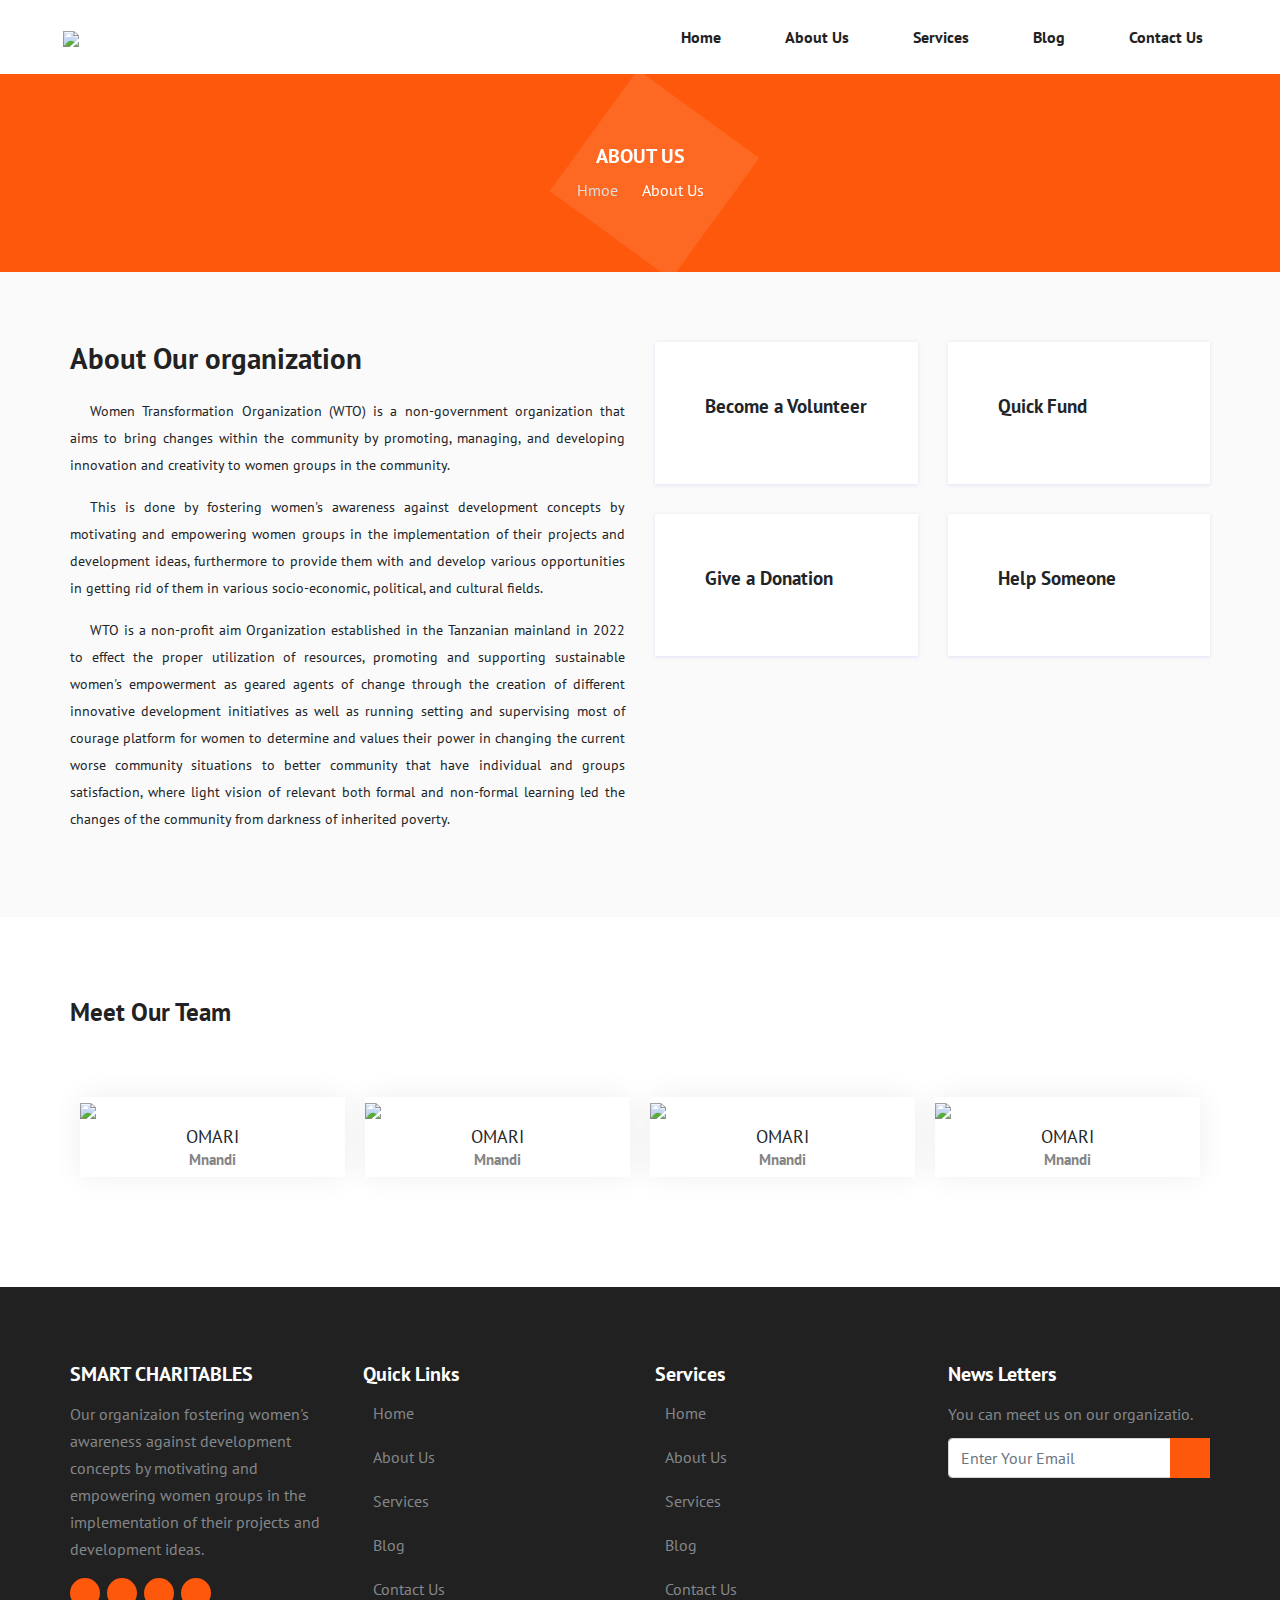
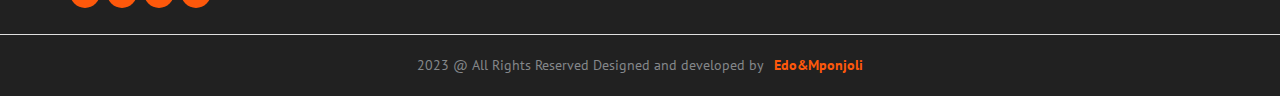
==== about-us.html @ d6fb1fa8 "foupdatesoter" ====
<!doctype html>
<html lang="en">

<head>
    <meta charset="utf-8">
    <meta name="viewport" content="width=device-width, initial-scale=1, shrink-to-fit=no">
    <title>Charity</title>
    <link rel="stylesheet" href="assets/css/bootstrap.min.css">
    <link rel="stylesheet" href="assets/css/all.min.css">
    <link rel="stylesheet" href="assets/css/style.css" />
</head>

<body>
  <!-- ======================header started====================== -->
  <header>
    <div class="my-nav">
      <div class="container">
        <div class="row">
          <div class="nav-items">
            <div class="logo">
              <img src="assets/images/logo.png">
            </div>
            <div class="menu-toggle">
              <div class="menu-hamburger"></div>
            </div>
            <div class="menu-items">
              <div class="menu">
                <ul>
                  <li><a href="index.html">Home</a></li>
                  <li><a href="about-us.html">About Us</a></li>
                  <li><a href="services.html">Services</a></li>
                  <li><a href="blog.html">Blog</a></li>
                  <li><a href="contact-us.html">Contact Us</a></li>
                </ul>
              </div>
            </div>
          </div>
        </div>
      </div>
    </div>
  </header>

  <!-- ======================Main started====================== -->

  <main>
      <!-- ============abt-01 Section  Start============ -->

      <section class="abt-01">
          <div class="container">
              <div class="row">
                  <div class="col-12">
                      <div class="heading-wrapper">
                          <h3>About Us</h3>
                          <ol>
                              <li>Hmoe<i class="far fa-angle-double-right"></i></li>
                              <li>About Us</li>
                          </ol>
                      </div>
                  </div>
              </div>
          </div>
      </section>

      <section class="about-001">
        <div class="container">
            <div class="row">
                <div class="text-part col-md-6">
                    <h2>About Our organization</h2>
                    <p>Women Transformation Organization (WTO) is a non-government organization that aims to bring changes within the
                    community by promoting, managing, and developing innovation and creativity to women groups in the community.  </p>
                    
                    <p> This is done by fostering women's awareness against development concepts by motivating and empowering women 
                      groups in the implementation of their projects and development ideas, furthermore to provide them with and develop 
                      various opportunities in getting rid of them in various socio-economic, political, and cultural fields. </p>

                    <p>WTO  is a non-profit aim Organization established in the Tanzanian mainland in 2022 to effect the proper utilization
                       of resources, promoting and supporting sustainable women's empowerment as geared agents of change through the creation 
                       of different innovative development initiatives as well as running setting and supervising most of courage platform for
                        women to determine and values their power in changing the current worse community situations to better community that 
                        have individual and groups satisfaction, where light vision of relevant both formal and non-formal learning led the 
                        changes of the community from darkness of inherited poverty.  </p>
                </div>
                <div class="image-part col-md-6">
                    <div class="about-quick-box row">
                        <div class="col-md-6">
                            <div class="about-qcard">
                                <i class="fas fa-user"></i>
                                <p>Become a Volunteer</p>
                            </div>
                        </div>
                        <div class="col-md-6">
                            <div class="about-qcard ">
                                <i class="fas fa-search-dollar red"></i>
                                <p>Quick Fund</p>
                            </div>
                        </div>
                        <div class="col-md-6">
                            <div class="about-qcard ">
                                <i class="fas fa-donate yell"></i>
                                <p>Give a Donation</p>
                            </div>
                        </div>
                        <div class="col-md-6">
                            <div class="about-qcard ">
                                <i class="fas fa-hands-helping blu"></i>
                                <p>Help Someone</p>
                            </div>
                        </div>
                    </div>
                </div>
            </div>
        </div>
      </section>

      <!-- ======================Bg-04 started====================== -->

      <section class="bg-04">
          <div class="container">
              <div class="row">
                  <div class="col-12">
                      <div class="heading">
                          <h2>Meet Our Team</h2>
                      </div>
                  </div>

                  <div class="main-team-card d-flex">
                      <div class="team-setup">
                          <div class="team-items">
                              <div class="team-user">
                                  <img src="assets/images/team/1.jpg">
                              </div>
                              <div class="team-user-social">
                                  <ol>
                                      <li><i class="fab fa-facebook-f"></i></li>
                                      <li><i class="fab fa-twitter"></i></li>
                                      <li><i class="fab fa-google"></i></li>
                                      <li><i class="fab fa-skype"></i></li>
                                  </ol>
                              </div>
                              <div class="team-name">
                                  <h2>OMARI</h2>
                                  <b>Mnandi</b>
                              </div>
                          </div>
                      </div>

                      <div class="team-setup">
                          <div class="team-items">
                              <div class="team-user">
                                  <img src="assets/images/team/2.jpg">
                              </div>
                              <div class="team-user-social">
                                  <ol>
                                      <li><i class="fab fa-facebook-f"></i></li>
                                      <li><i class="fab fa-twitter"></i></li>
                                      <li><i class="fab fa-google"></i></li>
                                      <li><i class="fab fa-skype"></i></li>
                                  </ol>
                              </div>
                              <div class="team-name">
                                  <h2>OMARI</h2>
                                  <b>Mnandi</b>
                              </div>
                          </div>
                      </div>

                      <div class="team-setup">
                          <div class="team-items">
                              <div class="team-user">
                                  <img src="assets/images/team/3.jpg">
                              </div>
                              <div class="team-user-social">
                                  <ol>
                                      <li><i class="fab fa-facebook-f"></i></li>
                                      <li><i class="fab fa-twitter"></i></li>
                                      <li><i class="fab fa-google"></i></li>
                                      <li><i class="fab fa-skype"></i></li>
                                  </ol>
                              </div>
                              <div class="team-name">
                                  <h2>OMARI</h2>
                                  <b>Mnandi</b>
                              </div>
                          </div>
                      </div>

                      <div class="team-setup">
                          <div class="team-items">
                              <div class="team-user">
                                  <img src="assets/images/team/4.jpg">
                              </div>
                              <div class="team-user-social">
                                  <ol>
                                      <li><i class="fab fa-facebook-f"></i></li>
                                      <li><i class="fab fa-twitter"></i></li>
                                      <li><i class="fab fa-google"></i></li>
                                      <li><i class="fab fa-skype"></i></li>
                                  </ol>
                              </div>
                              <div class="team-name">
                                  <h2>OMARI</h2>
                                  <b>Mnandi</b>
                              </div>
                          </div>
                      </div>
                  </div>
              </div>
          </div>
      </section>

  </main>

  <!-- =====================>>>>>Footer Started>>>>>======================== -->

  <footer>
    <div class="container">
      <div class="row">
        <div class="col-lg-3 col-md-3 col-sm-6 col-6">
          <div class="footer-content">
            <h2>SMART CHARITABLES</h2>
            <p>Our organizaion fostering women's awareness against development concepts by motivating and empowering women 
              groups in the implementation of their projects and development ideas.</p>
            <ul>
              <li><i class="fab fa-facebook-f"></i></li>
              <li><i class="fab fa-twitter"></i></li>
              <li><i class="fab fa-google"></i></li>
              <li><i class="fab fa-skype"></i></li>
            </ul>
          </div>
        </div>
        <div class="col-lg-3 col-md-3 col-sm-6 col-6">
          <div class="footer-content">
            <h2>Quick Links</h2>
            <ol>
              <li><a href="index.html"><i class="fal fa-angle-double-right"></i>Home</a></li>
              <li><a href="about-us.html"><i class="fal fa-angle-double-right"></i>About Us</a></li>
              <li><a href="services.html"><i class="fal fa-angle-double-right"></i>Services</a></li>
              <li><a href="blog.html"><i class="fal fa-angle-double-right"></i>Blog</a></li>
              <li><a href="contact-us.html"><i class="fal fa-angle-double-right"></i>Contact Us</a></li>
            </ol>
          </div>
        </div>
        <div class="col-lg-3 col-md-3 col-sm-6 col-6">
          <div class="footer-content">
            <h2>Services</h2>
            <ol>
              <li><a href="#"><i class="fal fa-angle-double-right"></i>Home</a></li>
              <li><a href="#"><i class="fal fa-angle-double-right"></i>About Us</a></li>
              <li><a href="#"><i class="fal fa-angle-double-right"></i>Services</a></li>
              <li><a href="#"><i class="fal fa-angle-double-right"></i>Blog</a></li>
              <li><a href="#"><i class="fal fa-angle-double-right"></i>Contact Us</a></li>
            </ol>
          </div>
        </div>
        <div class="col-lg-3 col-md-3 col-sm-6 col-6">
          <div class="footer-content">
            <h2>News Letters</h2>
            <p>You can meet us on our organizatio.</p>
            <div class="form-group">
              <input class="form-control" role="" name="email" type="email" placeholder="Enter Your Email">
              <i class="fal fa-paper-plane"></i>
            </div>
          </div>
        </div>
      </div>
    </div>
    <div class="copy-right">
      <div class="container">
        <div class="copy-right-card">
         <p>2023 @ All Rights Reserved Designed and developed by<a
             href="">Edo&Mponjoli</a></p>
        </div>
      </div>
    </div>
  </footer>
</body>


<script src="assets/js/jquery-3.2.1.min.js"></script>
<script src="assets/js/popper.min.js"></script>
<script src="assets/js/bootstrap.min.js"></script>
<script src="assets/js/script.js"></script>
</html>
---- assets/css/style.css ----
@import url(https://fonts.googleapis.com/css2?family=PT+Sans:wght@400;700&display=swap);
/* ================================ Basic CSS =============================== */
body {
  margin: 0px;
  padding: 0px;
  font-family: 'PT Sans',sans-serif; }

* {
  margin: 0px;
  padding: 0px;
  box-sizing: border-box; }

img {
  max-width: 100%; }

h1, h2, h3, h4, h5, h6 {
  margin: 0px; }

ul, ol {
  margin: 0px;
  padding: 0px; }

li {
  list-style: none; }

a {
  text-decoration: none; }

p {
  margin: 0px; }

a:hover {
  text-decoration: none; }

.container {
  max-width: 1170px; }
  @media screen and (max-width: 575px) {
    .container {
      padding: 0px 15px;
      max-width: 100%;
      width: 100%; } }

/* ================================ Header CSS =============================== */
header .my-nav {
  position: relative;
  width: 100%;
  left: 0;
  top: 0;
  z-index: 999;
  padding: 15px 0px;
  padding-left: 15px; }
header .sub-01 {
  position: relative;
  background: #fd580b; }
header .nav-items {
  display: flex;
  flex-wrap: wrap;
  flex: 1 1 100%;
  max-width: 100%;
  width: 100%;
  position: relative;
  align-items: center; }
  header .nav-items .menu-toggle {
    position: absolute;
    top: 1.5625rem;
    right: 0.9375rem;
    transition: ease-in-out 0.5s;
    display: flex;
    align-items: center;
    justify-content: center;
    visibility: hidden;
    opacity: 0; }
    @media screen and (max-width: 767.98px) {
      header .nav-items .menu-toggle {
        visibility: visible;
        opacity: 1; } }
    header .nav-items .menu-toggle .menu-hamburger {
      width: 1.875rem;
      height: 0.125rem;
      transition: ease-in-out 0.1s;
      box-shadow: 0 2px 5px rgba(255, 255, 255, 0.6);
      background: #fd580b;
      position: relative; }
      header .nav-items .menu-toggle .menu-hamburger.active {
        background: rgba(0, 0, 0, 0);
        box-shadow: none; }
        header .nav-items .menu-toggle .menu-hamburger.active::after {
          transform: rotate(45deg); }
        header .nav-items .menu-toggle .menu-hamburger.active::before {
          transform: rotate(135deg); }
      header .nav-items .menu-toggle .menu-hamburger::before {
        position: absolute;
        content: "";
        width: 1.875rem;
        height: 0.125rem;
        transition: ease-in-out 0.1s;
        box-shadow: 0 2px 5px rgba(255, 255, 255, 0.6);
        background: #fd580b;
        transform: translatey(-0.625rem); }
      header .nav-items .menu-toggle .menu-hamburger::after {
        position: absolute;
        content: "";
        width: 1.875rem;
        height: 0.125rem;
        transition: ease-in-out 0.1s;
        box-shadow: 0 2px 5px rgba(255, 255, 255, 0.6);
        background: #fd580b;
        transform: translatey(0.625rem); }
  header .nav-items .logo {
    width: 30%;
    flex: 1 1 30%;
    max-width: 30%; }
    header .nav-items .logo img {
      max-width: 230px; }
    @media screen and (max-width: 767.98px) {
      header .nav-items .logo {
        width: 80%;
        flex: 1 1 80%;
        max-width: 80%; } }
  header .nav-items .menu-items {
    width: 70%;
    flex: 1 1 70%;
    max-width: 70%;
    position: relative;
    align-items: center;
    justify-content: flex-end; }
    @media screen and (max-width: 767.98px) {
      header .nav-items .menu-items {
        width: 100%;
        flex: 1 1 100%;
        max-width: 100%;
        margin-top: 10px; } }
    header .nav-items .menu-items .menu {
      display: block;
      width: 100%;
      text-align: right; }
      header .nav-items .menu-items .menu.active {
        opacity: 1;
        visibility: visible;
        display: block;
        transition: ease-in-out 0.9s; }
      @media screen and (max-width: 767.98px) {
        header .nav-items .menu-items .menu {
          text-align: left;
          opacity: 0;
          visibility: hidden;
          display: none; } }
      header .nav-items .menu-items .menu ul li {
        display: inline-block;
        padding: 0.625rem; }
        @media screen and (max-width: 767.98px) {
          header .nav-items .menu-items .menu ul li {
            display: block; } }
        header .nav-items .menu-items .menu ul li a {
          color: #222222;
          padding: 0 1.25rem;
          font-weight: 700; }
          header .nav-items .menu-items .menu ul li a:hover {
            color: #fd580b; }
          @media screen and (max-width: 767.98px) {
            header .nav-items .menu-items .menu ul li a {
              padding: 0rem; } }
          @media (min-width: 768px) and (max-width: 991.98px) {
            header .nav-items .menu-items .menu ul li a {
              padding: 0 0.625rem; } }

.og-hf {
  position: fixed;
  transition: ease-in-out 0.5s;
  width: 100%;
  z-index: 999;
  left: 0;
  top: 0; }
  .og-hf .my-nav {
    background: #fff; }

/* ================================ Slider CSS =============================== */
.banner {
  position: relative;
  height: 37.5rem;
  overflow: hidden;
  transition: all ease-in-out 0.5s;
  background-image: url(../images/slider/1.jpg);
  background-position: center;
  background-size: cover;
  background-attachment: fixed;
  padding: 3.125rem 0; }
  .banner .wrapper {
    position: relative;
    display: inline-block;
    width: 100%;
    text-align: center;
    margin: 1.25rem 0;
    padding: 6.25rem 0 2.5rem 0; }
    .banner .wrapper h1 {
      font-size: 1.875rem;
      color: #fff;
      display: block;
      margin: .625rem 0;
      text-transform: uppercase;
      font-weight: bold;
      letter-spacing: .2px; }
    .banner .wrapper p {
      display: block;
      font-size: 1.25rem;
      margin: .625rem 0;
      color: #fff; }
    .banner .wrapper ol li {
      display: inline-block;
      background-color: #fd580b;
      font-size: 1rem;
      color: #fff;
      padding: .625rem;
      border-radius: .3125rem;
      margin: .625rem 0; }
      .banner .wrapper ol li:nth-child(2) {
        margin-left: 1.25rem; }
      .banner .wrapper ol li a {
        color: #fff; }

/* ================================ Section CSS =============================== */
.bg-01 {
  position: relative;
  margin-top: -5rem;
  width: 100%; }
  .bg-01 .wrapper {
    background: #fff;
    position: relative;
    padding: 2.5rem 1.875rem;
    display: block;
    width: 100%;
    box-shadow: 0 16px 28px 0 rgba(0, 0, 0, 0.15);
    z-index: 9; }
    .bg-01 .wrapper .content {
      display: block;
      position: relative;
      transition: all ease-in-out 0.5s;
      margin: .625rem 0; }
      .bg-01 .wrapper .content ol .dashed {
        border-right: 1px dashed #ddd; }
      .bg-01 .wrapper .content ol li {
        display: inline-block;
        position: relative;
        padding: .625rem 0; }
        .bg-01 .wrapper .content ol li i {
          display: block;
          font-size: 2.5rem;
          color: #fd580b; }
        .bg-01 .wrapper .content ol li h3 {
          font-size: 1.25rem;
          color: #222222;
          text-transform: capitalize;
          font-weight: 600;
          display: inline-block;
          margin: .625rem 0; }
        .bg-01 .wrapper .content ol li p {
          display: block;
          font-size: 1rem;
          color: #373738;
          line-height: 1.5rem;
          margin: 0 0 .625rem 0; }

.bg-02 {
  padding: 3.125rem 0;
  position: relative;
  overflow: hidden; }
  .bg-02 .wrapper {
    margin: 1.25rem 0;
    position: relative;
    display: block; }
    .bg-02 .wrapper figure {
      margin: 0; }
    .bg-02 .wrapper .bs {
      padding: 1.25rem;
      border: 1px dashed #ddd;
      position: relative;
      display: inline-block; }
      .bg-02 .wrapper .bs h3 {
        font-size: 1.25rem;
        color: #222222;
        font-weight: 600; }
      .bg-02 .wrapper .bs p {
        font-size: .9375rem;
        color: #373738;
        line-height: 1.5rem;
        display: inline-block;
        margin: .625rem 0; }
      .bg-02 .wrapper .bs ol li {
        display: inline-block;
        font-size: .8125rem; }
        .bg-02 .wrapper .bs ol li i {
          margin: 0 .625rem 0 0;
          color: #fd580b; }

.bg-03 {
  position: relative;
  padding: 3.125rem 0;
  background: #fafafa;
  overflow: hidden; }
  .bg-03 .wrapper {
    position: relative;
    display: block;
    margin: 1.25rem 0;
    padding: 1.25rem; }
    .bg-03 .wrapper .content {
      text-align: center; }
      .bg-03 .wrapper .content ol li {
        display: block; }
        .bg-03 .wrapper .content ol li i {
          font-size: 1.875rem;
          color: #fd580b;
          margin: .625rem 0;
          display: block; }
        .bg-03 .wrapper .content ol li h3 {
          font-size: 1.25rem;
          color: #222222;
          font-weight: 600; }
        .bg-03 .wrapper .content ol li p {
          display: block;
          margin: .625rem 0;
          color: #373738;
          font-size: 1rem; }

.bg-04 {
  padding: 3.125rem 0;
  position: relative;
  overflow: hidden; }
  .bg-04 .main-team-card {
    flex-wrap: wrap;
    width: 100%;
    padding: 10px 15px;
    margin: 20px 0px;
    position: relative;
    transition: 0.5s; }
    .bg-04 .main-team-card .team-setup {
      margin: 0 0 20px 0;
      padding: 10px;
      flex: 1 1 25%;
      width: 25%;
      max-width: 25%; }
      @media screen and (max-width: 375px) {
        .bg-04 .main-team-card .team-setup {
          width: 100%;
          max-width: 100%;
          flex: 1 1 100%;
          -webkit-flex-direction: 1 1 100%;
          -moz-flex-direction: 1 1 100%;
          -ms-flex-direction: 1 1 100%; } }
      @media (min-width: 376px) and (max-width: 767.98px) {
        .bg-04 .main-team-card .team-setup {
          width: 50%;
          max-width: 50%;
          flex: 1 1 50%;
          -webkit-flex-direction: 1 1 50%;
          -moz-flex-direction: 1 1 50%;
          -ms-flex-direction: 1 1 50%; } }
      .bg-04 .main-team-card .team-setup .team-items {
        width: 100%;
        display: block;
        box-shadow: 0 0 30px rgba(0, 0, 0, 0.07);
        transition: 0.5s;
        position: relative; }
        .bg-04 .main-team-card .team-setup .team-items:hover .team-user-social {
          opacity: 1;
          visibility: visible;
          left: 0;
          display: block; }
        .bg-04 .main-team-card .team-setup .team-items:hover .team-user::before {
          width: 100%;
          opacity: 1;
          visibility: visible;
          display: block; }
        .bg-04 .main-team-card .team-setup .team-items .team-name {
          padding: 5px 0px;
          position: relative;
          display: block;
          text-align: center;
          z-index: 2; }
          .bg-04 .main-team-card .team-setup .team-items .team-name::before {
            position: absolute;
            content: "";
            width: 20px;
            height: 20px;
            background: #fff;
            top: -10px;
            -webkit-clip-path: polygon(50% 0%, 100% 50%, 50% 100%, 0% 50%);
            clip-path: polygon(50% 0%, 100% 50%, 50% 100%, 0% 50%);
            left: 47%;
            z-index: 1; }
          .bg-04 .main-team-card .team-setup .team-items .team-name h2 {
            font-size: 18px; }
          .bg-04 .main-team-card .team-setup .team-items .team-name b {
            font-size: 15px;
            color: #848484; }
        .bg-04 .main-team-card .team-setup .team-items .team-user {
          overflow: hidden;
          position: relative;
          transition: 0.5s; }
          .bg-04 .main-team-card .team-setup .team-items .team-user::before {
            position: absolute;
            content: "";
            height: 100%;
            left: 0;
            top: 0;
            width: 0;
            opacity: 0;
            visibility: hidden;
            transition: 0.5s;
            background: rgba(0, 0, 0, 0.7); }
        .bg-04 .main-team-card .team-setup .team-items .team-user-social {
          position: absolute;
          height: 45px;
          background: rgba(255, 255, 255, 0.1);
          width: 100%;
          padding: 5px 0px;
          top: 50%;
          text-align: center;
          display: flex;
          align-items: center;
          justify-content: center;
          left: -100%;
          opacity: 0;
          visibility: hidden;
          transition: 0.5s;
          display: none; }
          @media (min-width: 768px) and (max-width: 991.98px) {
            .bg-04 .main-team-card .team-setup .team-items .team-user-social {
              top: 40%; } }
          .bg-04 .main-team-card .team-setup .team-items .team-user-social ol li {
            display: inline-block;
            padding-right: 10px;
            color: #fff;
            transition: 0.6s;
            height: 30px;
            width: 30px;
            background: #fd580b;
            line-height: 30px;
            text-align: center;
            padding: 0px;
            border-radius: 50px;
            font-size: 16px;
            margin-right: 5px; }
            .bg-04 .main-team-card .team-setup .team-items .team-user-social ol li:hover {
              color: #fd580b;
              transform: translateX(-5px); }

.bg-05 {
  position: relative;
  padding: 3.125rem 0;
  background: #fafafa;
  overflow: hidden; }
  .bg-05 .blog-main-card {
    flex-wrap: wrap;
    width: 100%;
    padding: 10px 15px;
    margin: 20px 0px; }
    .bg-05 .blog-main-card .blog-sub {
      width: 33.3%;
      max-width: 33.3%;
      flex: 1 1 33.3%;
      margin: 0 0 20px 0;
      padding: 0px 10px;
      position: relative; }
      @media (max-width: 575.98px) {
        .bg-05 .blog-main-card .blog-sub {
          width: 100%;
          max-width: 100%;
          flex: 1 1 100%; } }
      @media (min-width: 576px) and (max-width: 767.98px) {
        .bg-05 .blog-main-card .blog-sub {
          width: 50%;
          max-width: 50%;
          flex: 1 1 50%; } }
      .bg-05 .blog-main-card .blog-sub .blog-content {
        position: relative;
        display: block;
        overflow: hidden; }
      .bg-05 .blog-main-card .blog-sub .blog-content-section {
        padding: 20px 25px;
        background: #fff;
        border: solid 1px #eee8e8;
        border-top: 0;
        display: block;
        width: 100%; }
        .bg-05 .blog-main-card .blog-sub .blog-content-section .blog-admin {
          margin: 5px 0px; }
          .bg-05 .blog-main-card .blog-sub .blog-content-section .blog-admin ol li {
            display: inline-block;
            color: #fd580b;
            font-size: 15px;
            margin: 0 5px 0 0; }
            .bg-05 .blog-main-card .blog-sub .blog-content-section .blog-admin ol li i {
              padding: 0 5px 0 0; }
        .bg-05 .blog-main-card .blog-sub .blog-content-section .blo-content-title h4 {
          font-size: 20px;
          font-weight: 600;
          color: #222222;
          padding: 3px 0px; }
        .bg-05 .blog-main-card .blog-sub .blog-content-section .blo-content-title p {
          margin: 0px;
          padding: 3px 0px;
          line-height: 27px;
          color: #373738; }

.about-001 {
  padding: 3.125rem 0;
  position: relative;
  overflow: hidden;
  background: #fafafa; }
  .about-001 .text-part,
  .about-001 .image-part {
    position: relative;
    margin: 1.25rem 0; }
    .about-001 .text-part h2,
    .about-001 .image-part h2 {
      font-weight: 600;
      font-size: 1.8rem;
      margin-bottom: 20px;
      color: #222222; }
    .about-001 .text-part p,
    .about-001 .image-part p {
      text-indent: 20px;
      margin-bottom: 15px;
      line-height: 27px;
      font-weight: 500;
      text-align: justify;
      font-size: .9rem; }
    .about-001 .text-part .about-qcard,
    .about-001 .image-part .about-qcard {
      padding: 50px 30px;
      background-color: #FFF;
      box-shadow: 0 2px 3px 0 rgba(218, 218, 253, 0.35), 0 0px 3px 0 rgba(206, 206, 238, 0.35);
      text-align: center;
      margin-bottom: 30px; }
      .about-001 .text-part .about-qcard i,
      .about-001 .image-part .about-qcard i {
        font-size: 3rem;
        margin-bottom: 30px;
        color: #fd580b; }
      .about-001 .text-part .about-qcard p,
      .about-001 .image-part .about-qcard p {
        font-weight: 600;
        font-size: 1.2rem; }

.heading {
  margin: 20px 0px;
  text-align: left;
  position: relative;
  display: block; }
  .heading h2 {
    font-size: 25px;
    color: #222222;
    line-height: 50px;
    font-weight: 700;
    text-transform: capitalize;
    position: relative;
    display: inline-block; }

/* ================================ Footer CSS =============================== */
footer {
  position: relative;
  padding: 50px 0px 0px;
  background: #212121; }
  @media screen and (max-width: 767.98px) {
    footer {
      padding: 20px 0 0; } }
  footer .copy-right {
    padding: 20px 0px;
    border-top: solid 1px #dfdfdf;
    font-size: 14px;
    color: #84878a;
    text-align: center; }
    footer .copy-right p a {
      color: #fd580b;
      padding-left: 10px;
      font-weight: bold; }
  footer .footer-content {
    margin: 20px 0px;
    display: block;
    width: 100%;
    color: #84878a; }
    footer .footer-content p {
      font-size: 16px;
      padding: 10px 0px;
      line-height: 27px;
      margin: 0px; }
    footer .footer-content ul li {
      display: inline-block;
      height: 30px;
      width: 30px;
      background: #fd580b;
      color: #fff;
      line-height: 30px;
      text-align: center;
      border-radius: 50%;
      margin: 5px 3px 0px 0px; }
    footer .footer-content ol li {
      padding: 10px 0px;
      position: relative; }
      footer .footer-content ol li a {
        color: #84878a;
        font-size: 16px; }
        footer .footer-content ol li a i {
          padding-right: 10px;
          color: #fd580b; }
    footer .footer-content h2 {
      font-size: 20px;
      position: relative;
      padding: 5px 0px;
      font-weight: 600;
      color: #fff; }
    footer .footer-content .form-group {
      position: relative; }
      footer .footer-content .form-group .form-control {
        height: 40px;
        padding-right: 40px;
        text-overflow: ellipsis; }
      footer .footer-content .form-group i {
        position: absolute;
        height: 40px;
        width: 40px;
        line-height: 40px;
        color: #fff;
        background: #fd580b;
        text-align: center;
        top: 0;
        right: 0; }

.bg-0-b {
  padding: 50px 0px;
  position: relative;
  background: #e8f0f5;
  z-index: 2; }
  .bg-0-b .main-card-contact {
    flex-wrap: wrap;
    width: 100%;
    margin: 20px 0px;
    padding: 10px 15px;
    position: relative;
    z-index: 9; }
    .bg-0-b .main-card-contact .sup-card-contact {
      width: 40%;
      max-width: 40%;
      flex: 1 1 40%; }
      @media screen and (max-width: 767.98px) {
        .bg-0-b .main-card-contact .sup-card-contact {
          width: 100%;
          max-width: 100%;
          flex: 1 1 100%; } }
      .bg-0-b .main-card-contact .sup-card-contact .contact-title {
        position: relative; }
        .bg-0-b .main-card-contact .sup-card-contact .contact-title h2 {
          font-size: 20px;
          margin: 0 0 10px 0;
          color: #222;
          padding-bottom: 5px;
          position: relative;
          display: inline-block; }
          .bg-0-b .main-card-contact .sup-card-contact .contact-title h2::before {
            position: absolute;
            content: "";
            background: #fd580b;
            width: 100%;
            height: 3px;
            bottom: 0; }
        .bg-0-b .main-card-contact .sup-card-contact .contact-title ol li {
          display: block;
          padding: 10px 0px;
          color: #606060;
          font-size: 16px;
          font-weight: 600; }
          .bg-0-b .main-card-contact .sup-card-contact .contact-title ol li i {
            color: #fd580b;
            padding-right: 15px; }
      .bg-0-b .main-card-contact .sup-card-contact .head-content {
        position: relative;
        display: block; }
        .bg-0-b .main-card-contact .sup-card-contact .head-content h2 {
          font-size: 20px;
          margin: 0 0 10px 0;
          color: #222;
          padding-bottom: 5px;
          position: relative;
          display: inline-block; }
          .bg-0-b .main-card-contact .sup-card-contact .head-content h2::before {
            position: absolute;
            content: "";
            background: #fd580b;
            width: 100%;
            height: 3px;
            bottom: 0; }
        .bg-0-b .main-card-contact .sup-card-contact .head-content p {
          font-size: 16px;
          line-height: 27px;
          display: block;
          padding: 20px 0px;
          margin: 0px; }
    .bg-0-b .main-card-contact .sup-card-contact-0a {
      width: 60%;
      max-width: 60%;
      flex: 1 1 60%; }
      @media screen and (max-width: 767.98px) {
        .bg-0-b .main-card-contact .sup-card-contact-0a {
          width: 100%;
          max-width: 100%;
          flex: 1 1 100%; } }
      .bg-0-b .main-card-contact .sup-card-contact-0a .dived {
        width: 100%;
        flex-wrap: wrap; }
        .bg-0-b .main-card-contact .sup-card-contact-0a .dived .ca-ool {
          padding: 0px 10px; }
        .bg-0-b .main-card-contact .sup-card-contact-0a .dived .form-group {
          width: 50%;
          max-width: 50%;
          flex: 1 1 50%; }
          .bg-0-b .main-card-contact .sup-card-contact-0a .dived .form-group .form-sup {
            margin: 10px;
            position: relative; }
            .bg-0-b .main-card-contact .sup-card-contact-0a .dived .form-group .form-sup .cal-01 {
              position: relative; }
            .bg-0-b .main-card-contact .sup-card-contact-0a .dived .form-group .form-sup i {
              position: absolute;
              right: 0px;
              top: 0px;
              height: 45px;
              width: 45px;
              background: #fd580b;
              text-align: center;
              line-height: 45px;
              color: #fff;
              border-top-right-radius: .25rem;
              border-bottom-right-radius: .25rem; }
            .bg-0-b .main-card-contact .sup-card-contact-0a .dived .form-group .form-sup label {
              font-size: 15px;
              color: #6e6e6e; }
              .bg-0-b .main-card-contact .sup-card-contact-0a .dived .form-group .form-sup label span {
                position: relative;
                top: 4px;
                left: 5px;
                color: #fd580b; }
          .bg-0-b .main-card-contact .sup-card-contact-0a .dived .form-group .form-control {
            padding: 10px 15px;
            margin: 30px 0px;
            height: 45px;
            position: relative; }

.abt-01 {
  padding: 3.125rem 0;
  background: #fd580b;
  position: relative;
  overflow: hidden;
  z-index: 9; }
  .abt-01::before {
    position: absolute;
    content: "";
    background: #fff;
    height: 9.375rem;
    width: 9.375rem;
    top: 0%;
    left: 48%;
    z-index: 1;
    opacity: 0.1;
    transform: translate3d(-23%, 17%, 0) rotate(-54deg); }
  .abt-01 .heading-wrapper {
    position: relative;
    margin: 1.25rem 0;
    display: block;
    text-align: center;
    z-index: 8; }
    .abt-01 .heading-wrapper h3 {
      font-size: 1.25rem;
      font-weight: 700;
      color: #fff;
      margin-bottom: 0.625rem;
      text-transform: uppercase; }
    .abt-01 .heading-wrapper ol li {
      display: inline-block;
      font-size: 1rem;
      color: #ddd; }
      .abt-01 .heading-wrapper ol li:nth-child(2) {
        color: #fff; }
      .abt-01 .heading-wrapper ol li i {
        margin: 0 0.625rem;
        color: #ddd; }

/*# sourceMappingURL=style.css.map */
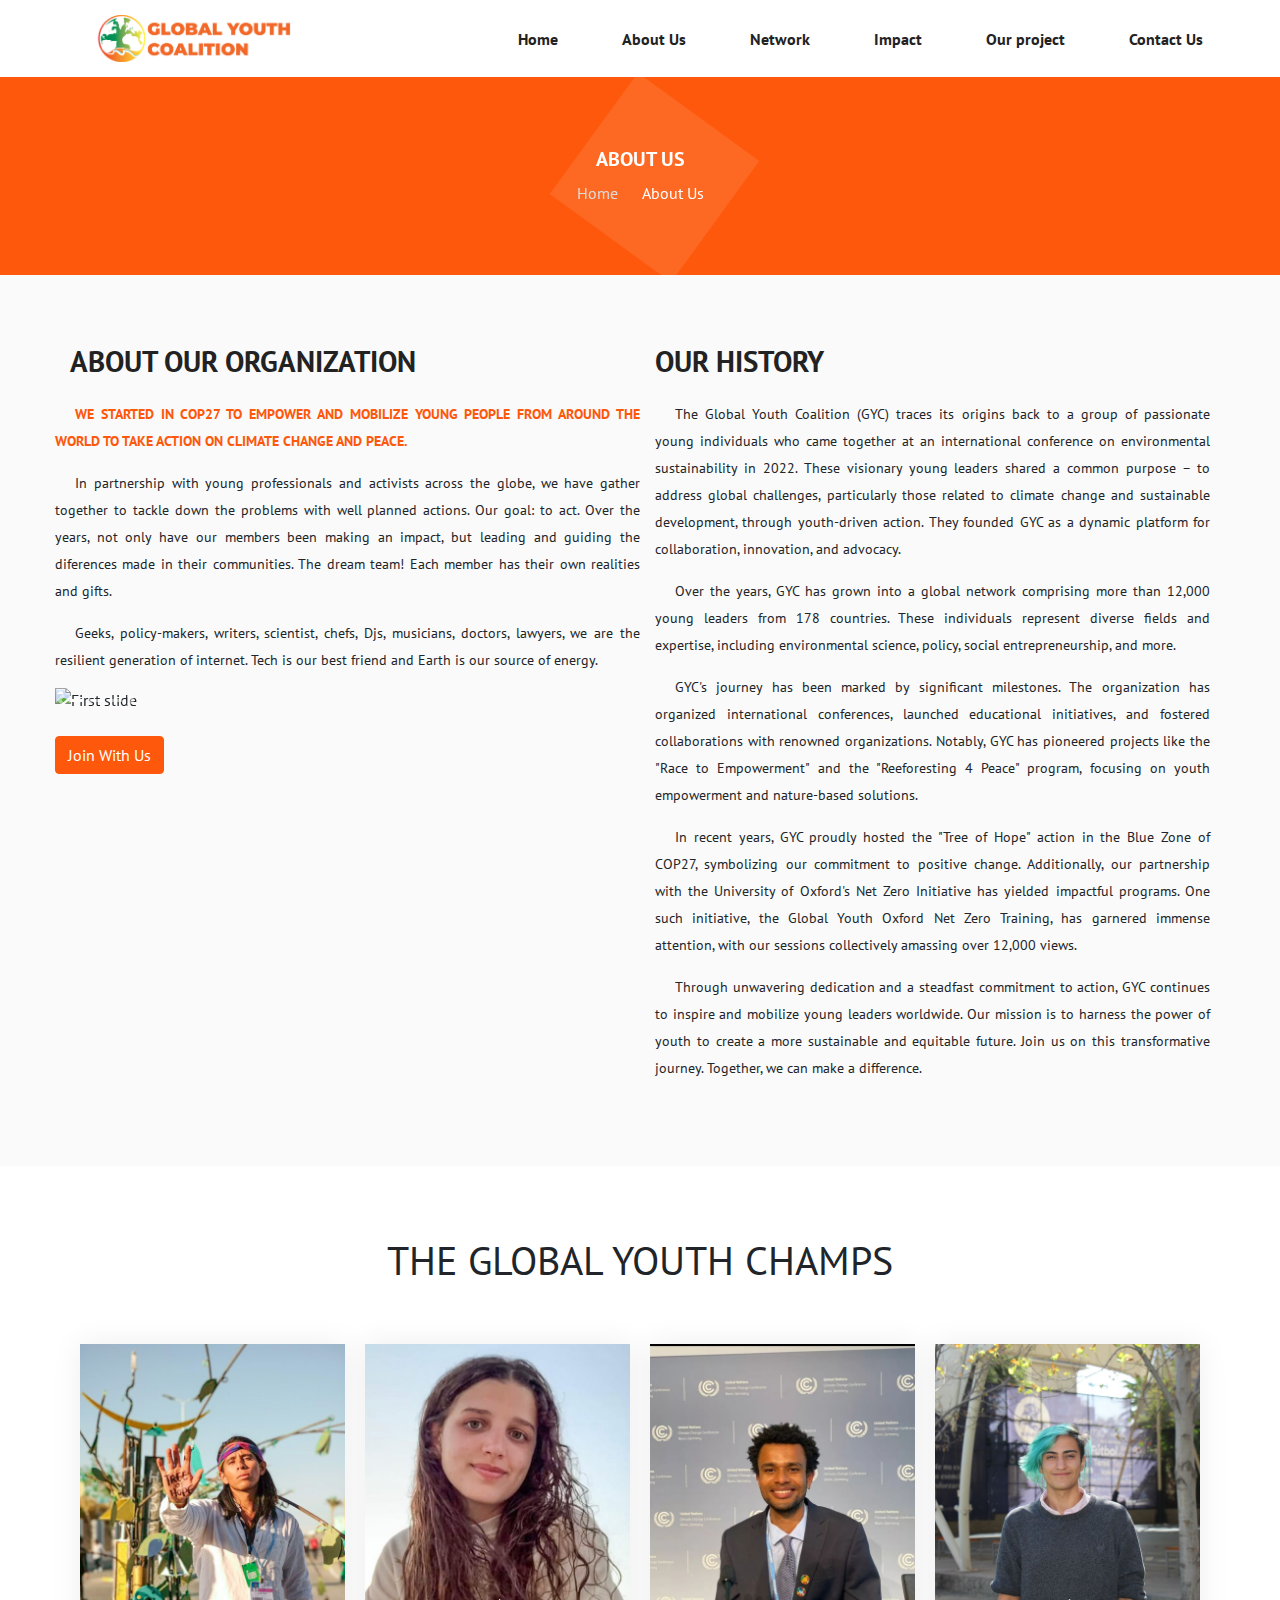
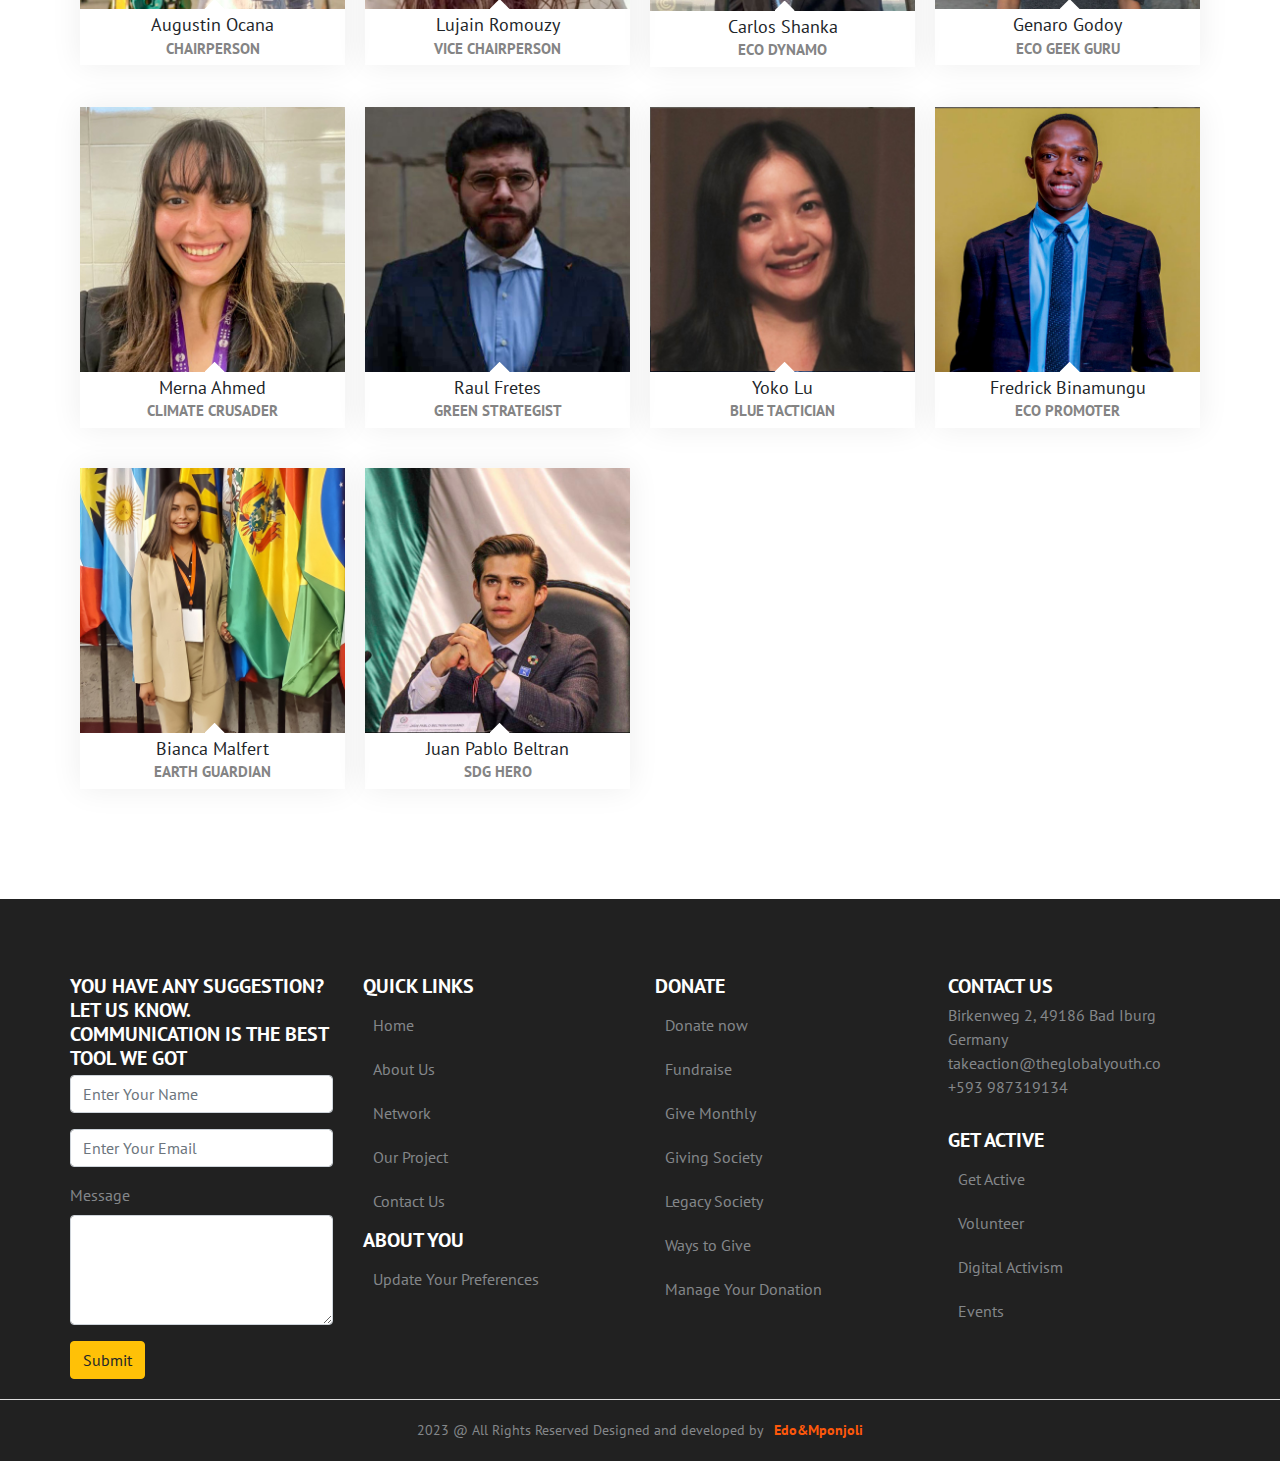
==== commit 14486724: "the global youth website first commit" ====
--- a/about-us.html
+++ b/about-us.html
@@ -4,7 +4,7 @@
 <head>
     <meta charset="utf-8">
     <meta name="viewport" content="width=device-width, initial-scale=1, shrink-to-fit=no">
-    <title>Charity</title>
+    <title>ABOUT | US</title>
     <link rel="stylesheet" href="assets/css/bootstrap.min.css">
     <link rel="stylesheet" href="assets/css/all.min.css">
     <link rel="stylesheet" href="assets/css/style.css" />
@@ -18,18 +18,19 @@
         <div class="row">
           <div class="nav-items">
             <div class="logo">
-              <img src="assets/images/logo.png">
+              <img src="assets/images/global_logo1.png">
             </div>
             <div class="menu-toggle">
               <div class="menu-hamburger"></div>
             </div>
             <div class="menu-items">
               <div class="menu">
-                <ul>
+               <ul>
                   <li><a href="index.html">Home</a></li>
                   <li><a href="about-us.html">About Us</a></li>
-                  <li><a href="services.html">Services</a></li>
-                  <li><a href="blog.html">Blog</a></li>
+                  <li><a href="network.html">Network</a></li>
+                  <li><a href="impact.html">Impact</a></li>
+                  <li><a href="ourproject.html">Our project</a></li>
                   <li><a href="contact-us.html">Contact Us</a></li>
                 </ul>
               </div>
@@ -52,7 +53,7 @@
                       <div class="heading-wrapper">
                           <h3>About Us</h3>
                           <ol>
-                              <li>Hmoe<i class="far fa-angle-double-right"></i></li>
+                              <a href="index.html"><li>Home<i class="far fa-angle-double-right"></i></li></a>
                               <li>About Us</li>
                           </ol>
                       </div>
@@ -65,148 +66,313 @@
         <div class="container">
             <div class="row">
                 <div class="text-part col-md-6">
-                    <h2>About Our organization</h2>
-                    <p>Women Transformation Organization (WTO) is a non-government organization that aims to bring changes within the
-                    community by promoting, managing, and developing innovation and creativity to women groups in the community.  </p>
+                    <h2>ABOUT OUR ORGANIZATION</h2>
+                    <div class="row">
+                    <p style="color:#fd580b;"><b>WE STARTED IN COP27 TO EMPOWER AND MOBILIZE YOUNG PEOPLE FROM AROUND THE WORLD
+                      TO TAKE
+                      ACTION ON CLIMATE CHANGE AND PEACE.</b> </p>
                     
-                    <p> This is done by fostering women's awareness against development concepts by motivating and empowering women 
-                      groups in the implementation of their projects and development ideas, furthermore to provide them with and develop 
-                      various opportunities in getting rid of them in various socio-economic, political, and cultural fields. </p>
-
-                    <p>WTO  is a non-profit aim Organization established in the Tanzanian mainland in 2022 to effect the proper utilization
-                       of resources, promoting and supporting sustainable women's empowerment as geared agents of change through the creation 
-                       of different innovative development initiatives as well as running setting and supervising most of courage platform for
-                        women to determine and values their power in changing the current worse community situations to better community that 
-                        have individual and groups satisfaction, where light vision of relevant both formal and non-formal learning led the 
-                        changes of the community from darkness of inherited poverty.  </p>
+                    <p>In partnership with young professionals and activists across the globe, we have gather together to tackle down the problems with well planned actions. Our goal: to act.
+                      Over the years, not only have our members been making an impact, but leading and guiding the diferences made in their communities. The dream team! Each member has their 
+                      own realities and gifts. </p>
+
+                    <p>Geeks, policy-makers, writers, scientist, chefs, Djs, musicians, doctors, lawyers, we are the resilient generation of internet. Tech is our best friend and Earth is our source of 
+                      energy.</p>
+                      </div>
+
+                      <div class="row">
+                        <div id="carouselExampleIndicators" class="carousel slide" data-ride="carousel" data-interval="2000">
+                          <ol class="carousel-indicators">
+                            <li data-target="#carouselExampleIndicators" data-slide-to="0" class="active"></li>
+                            <li data-target="#carouselExampleIndicators" data-slide-to="1"></li>
+                            <li data-target="#carouselExampleIndicators" data-slide-to="2"></li>
+                          </ol>
+                          <div class="carousel-inner">
+                            <div class="carousel-item active">
+                              <img class="d-block w-100" src="assets/images/team/1.jpg" alt="First slide">
+                            </div>
+                            <div class="carousel-item">
+                              <img class="d-block w-100" src="assets/images/team/2.jpg" alt="Second slide">
+                            </div>
+                            <div class="carousel-item">
+                              <img class="d-block w-100" src="assets/images/team/3.jpg" alt="Third slide">
+                            </div>
+                          </div>
+                          <a class="carousel-control-prev" href="#carouselExampleIndicators" role="button" data-slide="prev">
+                            <span class="carousel-control-prev-icon" aria-hidden="true"></span>
+                            <span class="sr-only">Previous</span>
+                          </a>
+                          <a class="carousel-control-next" href="#carouselExampleIndicators" role="button" data-slide="next">
+                            <span class="carousel-control-next-icon" aria-hidden="true"></span>
+                            <span class="sr-only">Next</span>
+                          </a>
+                        </div>
+                        
+                      </div>
+                      <br>
+                      
+                      <div class="row">
+
+                        <!----<button class="btn btn-primary"><a href="blog.html">Join With Us</a></button>-->
+                        <a href="https://docs.google.com/forms/d/e/1FAIpQLSe8ageTzIA0tmtsmmvX3KqdoOjrdyoN6FsYpNRyyauJv1kaWw/viewform"
+                        class="btn custom-orange-button">Join With Us</a>
+                      
+                      </div>
                 </div>
-                <div class="image-part col-md-6">
-                    <div class="about-quick-box row">
-                        <div class="col-md-6">
-                            <div class="about-qcard">
-                                <i class="fas fa-user"></i>
-                                <p>Become a Volunteer</p>
-                            </div>
-                        </div>
-                        <div class="col-md-6">
-                            <div class="about-qcard ">
-                                <i class="fas fa-search-dollar red"></i>
-                                <p>Quick Fund</p>
-                            </div>
-                        </div>
-                        <div class="col-md-6">
-                            <div class="about-qcard ">
-                                <i class="fas fa-donate yell"></i>
-                                <p>Give a Donation</p>
-                            </div>
-                        </div>
-                        <div class="col-md-6">
-                            <div class="about-qcard ">
-                                <i class="fas fa-hands-helping blu"></i>
-                                <p>Help Someone</p>
-                            </div>
-                        </div>
+
+                <div class="text-part col-md-6">
+                  <h2>OUR HISTORY</h2>
+                  <p>The Global Youth Coalition (GYC) traces its origins back to a group of passionate young individuals
+                     who came together at an international conference on environmental sustainability in 2022. 
+                     These visionary young leaders shared a common purpose – to address global challenges, 
+                     particularly those related to climate change and sustainable development,
+                     through youth-driven action. They founded GYC as a dynamic platform for collaboration, innovation, and advocacy.</p>
+                  
+                  <p>Over the years, GYC has grown into a global network comprising more than 12,000 young 
+                    leaders from 178 countries. These individuals represent diverse fields and expertise, 
+                    including environmental science, policy, social entrepreneurship, and more.</p>
+
+                  <p>GYC's journey has been marked by significant milestones. The organization has organized international conferences,
+                     launched educational initiatives, and fostered collaborations with renowned 
+                    organizations. Notably, GYC has pioneered projects like the "Race to Empowerment" and the 
+                    "Reeforesting 4 Peace" program, focusing on youth empowerment and nature-based solutions.</p>
+
+                    <p>In recent years, GYC proudly hosted the "Tree of Hope" action in the Blue Zone of COP27, symbolizing our commitment 
+                      to positive change. 
+                      Additionally, our partnership with the University of Oxford's Net Zero Initiative has yielded impactful programs. 
+                      One such initiative, the Global Youth Oxford Net Zero Training, has garnered immense attention, with our sessions 
+                      collectively amassing over 12,000 views.</p>
+
+                      <p>Through unwavering dedication and a steadfast commitment to action, GYC continues to inspire and mobilize young leaders worldwide. 
+                        Our mission is to harness the power of youth to create a more sustainable and equitable future. Join us on this transformative
+                       journey. Together, we can make a difference.</p>
+              </div>
+
+                
+            </div>
+            
+        </div>
+      </section>
+
+      <!-- ======================Bg-04 started====================== -->
+
+     
+    <section class="bg-04">
+      <div class="container">
+          <div class="row">
+              <div class="col-12">
+                  <div class="heading">
+                      <center><h1>THE GLOBAL YOUTH CHAMPS</h1></center>
+                  </div>
+              </div>
+
+              <div class="main-team-card d-flex">
+                  <div class="team-setup">
+                      <div class="team-items">
+                          <div class="team-user">
+                              <img src="assets/images/team/Agustin.jpg">
+                          </div>
+                          <div class="team-user-social">
+                              <ol>
+                                  <li><i class="fab fa-facebook-f"></i></li>
+                                  <li><i class="fab fa-twitter"></i></li>
+                                  <li><i class="fab fa-google"></i></li>
+                                  <li><i class="fab fa-skype"></i></li>
+                              </ol>
+                          </div>
+                          <div class="team-name">
+                              <h2>Augustin Ocana</h2>
+                              <b>CHAIRPERSON</b>
+                          </div>
+                      </div>
+                  </div>
+
+                  <div class="team-setup">
+                      <div class="team-items">
+                          <div class="team-user">
+                              <img src="assets/images/team/Lujain.jpg">
+                          </div>
+                          <div class="team-user-social">
+                              <ol>
+                                  <li><i class="fab fa-facebook-f"></i></li>
+                                  <li><i class="fab fa-twitter"></i></li>
+                                  <li><i class="fab fa-google"></i></li>
+                                  <li><i class="fab fa-skype"></i></li>
+                              </ol>
+                          </div>
+                          <div class="team-name">
+                              <h2>Lujain Romouzy</h2>
+                              <b>VICE CHAIRPERSON</b>
+                          </div>
+                      </div>
+                  </div>
+
+                  <div class="team-setup">
+                      <div class="team-items">
+                          <div class="team-user">
+                              <img src="assets/images/team/Carlos S.jpeg">
+                          </div>
+                          <div class="team-user-social">
+                              <ol>
+                                  <li><i class="fab fa-facebook-f"></i></li>
+                                  <li><i class="fab fa-twitter"></i></li>
+                                  <li><i class="fab fa-google"></i></li>
+                                  <li><i class="fab fa-skype"></i></li>
+                              </ol>
+                          </div>
+                          <div class="team-name">
+                              <h2>Carlos Shanka</h2>
+                              <b>ECO DYNAMO</b>
+                          </div>
+                      </div>
+                  </div>
+
+                  <div class="team-setup">
+                      <div class="team-items">
+                          <div class="team-user">
+                              <img src="assets/images/team/Genaro_Godoy_Gonzalez.jpg">
+                          </div>
+                          <div class="team-user-social">
+                              <ol>
+                                  <li><i class="fab fa-facebook-f"></i></li>
+                                  <li><i class="fab fa-twitter"></i></li>
+                                  <li><i class="fab fa-google"></i></li>
+                                  <li><i class="fab fa-skype"></i></li>
+                              </ol>
+                          </div>
+                          <div class="team-name">
+                              <h2>Genaro Godoy</h2>
+                              <b>ECO GEEK GURU</b>
+                          </div>
+                      </div>
+                  </div>
+
+                  
+
+                <div class="team-setup">
+                  <div class="team-items">
+                      <div class="team-user">
+                          <img src="assets/images/team/Merna.jpg">
+                      </div>
+                      <div class="team-user-social">
+                          <ol>
+                              <li><i class="fab fa-facebook-f"></i></li>
+                              <li><i class="fab fa-twitter"></i></li>
+                              <li><i class="fab fa-google"></i></li>
+                              <li><i class="fab fa-skype"></i></li>
+                          </ol>
+                      </div>
+                      <div class="team-name">
+                          <h2>Merna Ahmed</h2>
+                          <b>CLIMATE CRUSADER</b>
+                      </div>
+                  </div>
+              </div>
+
+              <div class="team-setup">
+                <div class="team-items">
+                    <div class="team-user">
+                        <img src="assets/images/team/RaulF.jpg">
+                    </div>
+                    <div class="team-user-social">
+                        <ol>
+                            <li><i class="fab fa-facebook-f"></i></li>
+                            <li><i class="fab fa-twitter"></i></li>
+                            <li><i class="fab fa-google"></i></li>
+                            <li><i class="fab fa-skype"></i></li>
+                        </ol>
+                    </div>
+                    <div class="team-name">
+                        <h2>Raul Fretes</h2>
+                        <b>GREEN STRATEGIST</b>
                     </div>
                 </div>
             </div>
-        </div>
-      </section>
-
-      <!-- ======================Bg-04 started====================== -->
-
-      <section class="bg-04">
-          <div class="container">
-              <div class="row">
-                  <div class="col-12">
-                      <div class="heading">
-                          <h2>Meet Our Team</h2>
-                      </div>
-                  </div>
-
-                  <div class="main-team-card d-flex">
-                      <div class="team-setup">
-                          <div class="team-items">
-                              <div class="team-user">
-                                  <img src="assets/images/team/1.jpg">
-                              </div>
-                              <div class="team-user-social">
-                                  <ol>
-                                      <li><i class="fab fa-facebook-f"></i></li>
-                                      <li><i class="fab fa-twitter"></i></li>
-                                      <li><i class="fab fa-google"></i></li>
-                                      <li><i class="fab fa-skype"></i></li>
-                                  </ol>
-                              </div>
-                              <div class="team-name">
-                                  <h2>OMARI</h2>
-                                  <b>Mnandi</b>
-                              </div>
-                          </div>
-                      </div>
-
-                      <div class="team-setup">
-                          <div class="team-items">
-                              <div class="team-user">
-                                  <img src="assets/images/team/2.jpg">
-                              </div>
-                              <div class="team-user-social">
-                                  <ol>
-                                      <li><i class="fab fa-facebook-f"></i></li>
-                                      <li><i class="fab fa-twitter"></i></li>
-                                      <li><i class="fab fa-google"></i></li>
-                                      <li><i class="fab fa-skype"></i></li>
-                                  </ol>
-                              </div>
-                              <div class="team-name">
-                                  <h2>OMARI</h2>
-                                  <b>Mnandi</b>
-                              </div>
-                          </div>
-                      </div>
-
-                      <div class="team-setup">
-                          <div class="team-items">
-                              <div class="team-user">
-                                  <img src="assets/images/team/3.jpg">
-                              </div>
-                              <div class="team-user-social">
-                                  <ol>
-                                      <li><i class="fab fa-facebook-f"></i></li>
-                                      <li><i class="fab fa-twitter"></i></li>
-                                      <li><i class="fab fa-google"></i></li>
-                                      <li><i class="fab fa-skype"></i></li>
-                                  </ol>
-                              </div>
-                              <div class="team-name">
-                                  <h2>OMARI</h2>
-                                  <b>Mnandi</b>
-                              </div>
-                          </div>
-                      </div>
-
-                      <div class="team-setup">
-                          <div class="team-items">
-                              <div class="team-user">
-                                  <img src="assets/images/team/4.jpg">
-                              </div>
-                              <div class="team-user-social">
-                                  <ol>
-                                      <li><i class="fab fa-facebook-f"></i></li>
-                                      <li><i class="fab fa-twitter"></i></li>
-                                      <li><i class="fab fa-google"></i></li>
-                                      <li><i class="fab fa-skype"></i></li>
-                                  </ol>
-                              </div>
-                              <div class="team-name">
-                                  <h2>OMARI</h2>
-                                  <b>Mnandi</b>
-                              </div>
-                          </div>
-                      </div>
-                  </div>
-              </div>
-          </div>
-      </section>
+
+            <div class="team-setup">
+              <div class="team-items">
+                  <div class="team-user">
+                      <img src="assets/images/team/Yoko.jpg">
+                  </div>
+                  <div class="team-user-social">
+                      <ol>
+                          <li><i class="fab fa-facebook-f"></i></li>
+                          <li><i class="fab fa-twitter"></i></li>
+                          <li><i class="fab fa-google"></i></li>
+                          <li><i class="fab fa-skype"></i></li>
+                      </ol>
+                  </div>
+                  <div class="team-name">
+                      <h2>Yoko Lu</h2>
+                      <b>BLUE TACTICIAN</b>
+                  </div>
+              </div>
+          </div>
+
+          <div class="team-setup">
+            <div class="team-items">
+                <div class="team-user">
+                    <img src="assets/images/team/Fredrick.jpg">
+                </div>
+                <div class="team-user-social">
+                    <ol>
+                        <li><i class="fab fa-facebook-f"></i></li>
+                        <li><i class="fab fa-twitter"></i></li>
+                        <li><i class="fab fa-google"></i></li>
+                        <li><i class="fab fa-skype"></i></li>
+                    </ol>
+                </div>
+                <div class="team-name">
+                    <h2>Fredrick Binamungu</h2>
+                    <b>ECO PROMOTER</b>
+                </div>
+            </div>
+        </div>
+
+        <div class="team-setup">
+          <div class="team-items">
+              <div class="team-user">
+                  <img src="assets/images/team/Bianca.jpg">
+              </div>
+              <div class="team-user-social">
+                  <ol>
+                      <li><i class="fab fa-facebook-f"></i></li>
+                      <li><i class="fab fa-twitter"></i></li>
+                      <li><i class="fab fa-google"></i></li>
+                      <li><i class="fab fa-skype"></i></li>
+                  </ol>
+              </div>
+              <div class="team-name">
+                  <h2>Bianca Malfert</h2>
+                  <b>EARTH GUARDIAN</b>
+              </div>
+          </div>
+      </div>
+
+      <div class="team-setup">
+        <div class="team-items">
+            <div class="team-user">
+                <img src="assets/images/team/juan.jpg">
+            </div>
+            <div class="team-user-social">
+                <ol>
+                    <li><i class="fab fa-facebook-f"></i></li>
+                    <li><i class="fab fa-twitter"></i></li>
+                    <li><i class="fab fa-google"></i></li>
+                    <li><i class="fab fa-skype"></i></li>
+                </ol>
+            </div>
+            <div class="team-name">
+                <h2>Juan Pablo Beltran</h2>
+                <b>SDG HERO</b>
+            </div>
+        </div>
+    </div>
+                
+              </div>
+          </div>
+      </div>
+  </section>
 
   </main>
 
@@ -217,49 +383,77 @@
       <div class="row">
         <div class="col-lg-3 col-md-3 col-sm-6 col-6">
           <div class="footer-content">
-            <h2>SMART CHARITABLES</h2>
-            <p>Our organizaion fostering women's awareness against development concepts by motivating and empowering women 
-              groups in the implementation of their projects and development ideas.</p>
-            <ul>
-              <li><i class="fab fa-facebook-f"></i></li>
-              <li><i class="fab fa-twitter"></i></li>
-              <li><i class="fab fa-google"></i></li>
-              <li><i class="fab fa-skype"></i></li>
-            </ul>
+            <h2>YOU HAVE ANY SUGGESTION? <br>LET US KNOW. <br>COMMUNICATION IS THE BEST TOOL WE GOT</h2>
+             <form action="edwardyosphat@gmail.com" method="post" enctype="text/plain">
+                        <div class="mb-3">
+                          
+                          <input type="text" class="form-control" id="name" name="name" placeholder="Enter Your Name" required>
+                        </div>
+                        <div class="mb-3">
+                         
+                            <input type="email" class="form-control" id="email" name="email" placeholder="Enter Your Email" required>
+                        </div>
+                        <div class="mb-3">
+                            <label for="message" class="form-label">Message</label>
+                            <textarea class="form-control" id="message" name="message" rows="4" required></textarea>
+                        </div>
+                        <button type="submit" class="btn btn-warning">Submit</button>
+                    </form>
+           
           </div>
         </div>
         <div class="col-lg-3 col-md-3 col-sm-6 col-6">
           <div class="footer-content">
-            <h2>Quick Links</h2>
+            <h2>QUICK LINKS</h2>
             <ol>
               <li><a href="index.html"><i class="fal fa-angle-double-right"></i>Home</a></li>
               <li><a href="about-us.html"><i class="fal fa-angle-double-right"></i>About Us</a></li>
-              <li><a href="services.html"><i class="fal fa-angle-double-right"></i>Services</a></li>
-              <li><a href="blog.html"><i class="fal fa-angle-double-right"></i>Blog</a></li>
+              <li><a href="services.html"><i class="fal fa-angle-double-right"></i>Network</a></li>
+              <li><a href="blog.html"><i class="fal fa-angle-double-right"></i>Our Project</a></li>
               <li><a href="contact-us.html"><i class="fal fa-angle-double-right"></i>Contact Us</a></li>
             </ol>
-          </div>
+
+            <h2>ABOUT YOU</h2>
+            <ol>
+              <li><a href="index.html"><i class="fal fa-angle-double-right"></i>Update Your Preferences</a></li>
+             
+            </ol>
+          </div>
+
+
+
+
         </div>
         <div class="col-lg-3 col-md-3 col-sm-6 col-6">
           <div class="footer-content">
-            <h2>Services</h2>
+            <h2>DONATE</h2>
             <ol>
-              <li><a href="#"><i class="fal fa-angle-double-right"></i>Home</a></li>
-              <li><a href="#"><i class="fal fa-angle-double-right"></i>About Us</a></li>
-              <li><a href="#"><i class="fal fa-angle-double-right"></i>Services</a></li>
-              <li><a href="#"><i class="fal fa-angle-double-right"></i>Blog</a></li>
-              <li><a href="#"><i class="fal fa-angle-double-right"></i>Contact Us</a></li>
+              <li><a href="#"><i class="fal fa-angle-double-right"></i>Donate now</a></li>
+              <li><a href="#"><i class="fal fa-angle-double-right"></i>Fundraise</a></li>
+              <li><a href="#"><i class="fal fa-angle-double-right"></i>Give Monthly</a></li>
+              <li><a href="#"><i class="fal fa-angle-double-right"></i>Giving Society</a></li>
+              <li><a href="#"><i class="fal fa-angle-double-right"></i>Legacy Society</a></li>
+               <li><a href="#"><i class="fal fa-angle-double-right"></i>Ways to Give</a></li>
+                <li><a href="#"><i class="fal fa-angle-double-right"></i>Manage Your Donation</a></li>
             </ol>
           </div>
         </div>
         <div class="col-lg-3 col-md-3 col-sm-6 col-6">
           <div class="footer-content">
-            <h2>News Letters</h2>
-            <p>You can meet us on our organizatio.</p>
-            <div class="form-group">
-              <input class="form-control" role="" name="email" type="email" placeholder="Enter Your Email">
-              <i class="fal fa-paper-plane"></i>
-            </div>
+            <h2>CONTACT US</h2>
+            <li><i class="fal fa-map-marker"></i>Birkenweg 2, 49186 Bad Iburg
+Germany</li>
+            <li><i class="fal fa-envelope"></i>takeaction@theglobalyouth.co</li>
+            <li><i class="fal fa-phone"></i>+593 987319134</li>
+            <br>
+              <h2>GET ACTIVE</h2>
+            <ol>
+              <li><a href="#"><i class="fal fa-angle-double-right"></i>Get Active</a></li>
+              <li><a href="#"><i class="fal fa-angle-double-right"></i>Volunteer</a></li>
+              <li><a href="#"><i class="fal fa-angle-double-right"></i>Digital Activism</a></li>
+              <li><a href="#"><i class="fal fa-angle-double-right"></i>Events</a></li>
+              
+            </ol>
           </div>
         </div>
       </div>
--- a/assets/css/style.css
+++ b/assets/css/style.css
@@ -39,6 +39,20 @@
       padding: 0px 15px;
       max-width: 100%;
       width: 100%; } }
+
+
+      .custom-orange-button {
+        background-color: #fd580b;
+        border-color: #fd580b;
+        color: white;
+    }
+
+    .custom-orange-button:hover {
+        background-color: #e54700;
+        border-color: #e54700;
+        color: white;
+    }
+    
 
 /* ================================ Header CSS =============================== */
 header .my-nav {
